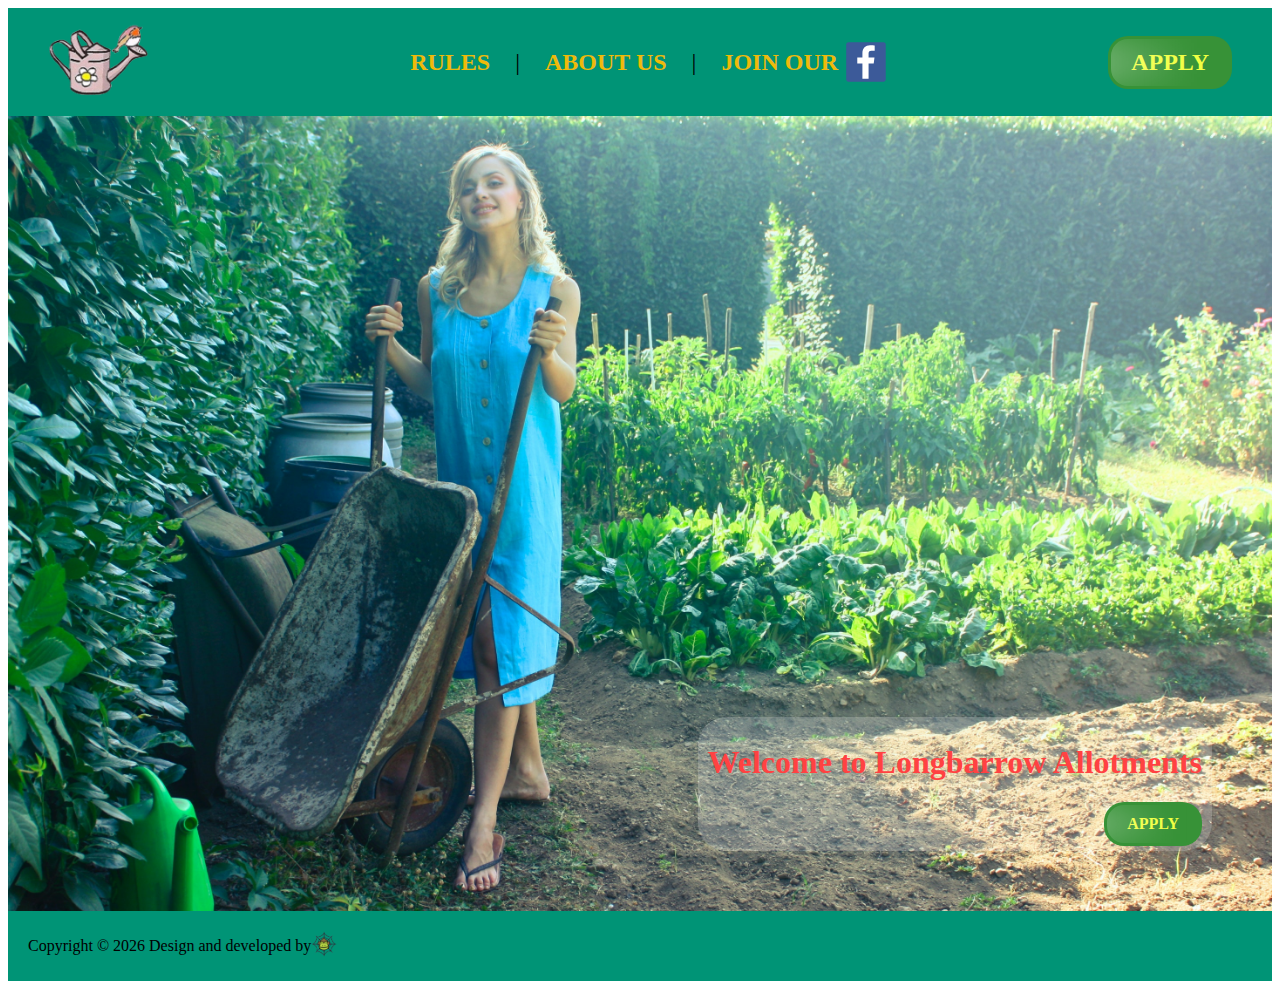
==== index.html @ 6a8143d2 "verification attempt 2" ====
<!DOCTYPE html>
<html lang="en">
<head>
        <meta name="google-site-verification" content="xOH9AkmtIdLi7MQPL4w9ZmH0O8UrhOPHP2JSuqW2d7E" />

    <meta charset="UTF-8">
    <link rel="stylesheet" href="./css/style.css">
    <script src="js/app.js" defer></script>
    <title>Longbarrow Allotments Website</title>

</head>
<body>

<!-- Navigation -->
<nav class="nav-links">
    <a href="./index.html">
        <img class="logo" src="./assets/logo-nobg2.png" alt="logo">    
    </a>

    <ul class="nav-menu">
        <!-- <li class="link-item"><a href="./html/mission.html">Our Mission</a></li>| -->
        <!-- <li class="link-item"><a href="./html/events.html">Events</a></li>| -->
        <li class="link-item"><a href="./html/rules.html">Rules</a></li>|
        <!-- <li class="link-item"><a href="./html/history.html">Our History</a></li>| -->
        <li class="link-item"><a href="./html/about.html">About Us</a></li>|
        <!-- <li class="link-item"><a href="./html/contact.html">Contact Us</a></li> -->
       <!--  <li class="link-item"><a href="www.facebook.com">Social</a></li>|
        <li class="link-item"><a href="www.twitter.com">Social</a></li> -->
        <li class="link-item">  
            <a href="https://www.facebook.com/groups/3652150865015284" target="_blank">join our
                <svg xmlns="http://www.w3.org/2000/svg" xmlns:xlink="http://www.w3.org/1999/xlink" version="1.1" width="40" height="40" viewBox="0 0 256 256" xml:space="preserve">
                    <defs>
                    </defs>
                    <g style="stroke: none; stroke-width: 0; stroke-dasharray: none; stroke-linecap: butt; stroke-linejoin: miter; stroke-miterlimit: 10; fill: none; fill-rule: nonzero; opacity: 1;" transform="translate(1.4065934065934016 1.4065934065934016) scale(2.81 2.81)" >
                        <path d="M 85.033 90 C 87.776 90 90 87.776 90 85.033 V 4.967 C 90 2.223 87.776 0 85.033 0 H 4.967 C 2.223 0 0 2.223 0 4.967 v 80.066 C 0 87.776 2.223 90 4.967 90 H 85.033 z" style="stroke: none; stroke-width: 1; stroke-dasharray: none; stroke-linecap: butt; stroke-linejoin: miter; stroke-miterlimit: 10; fill: rgb(60,90,153); fill-rule: nonzero; opacity: 1;" transform=" matrix(1 0 0 1 0 0) " stroke-linecap="round" />
                        <path d="M 50.916 83.204 V 48.351 h 11.699 l 1.752 -13.583 h -13.45 v -8.672 c 0 -3.933 1.092 -6.612 6.731 -6.612 l 7.193 -0.003 V 7.332 c -1.244 -0.166 -5.513 -0.535 -10.481 -0.535 c -10.37 0 -17.47 6.33 -17.47 17.954 v 10.017 H 25.16 v 13.583 h 11.729 v 34.853 H 50.916 z" style="stroke: none; stroke-width: 1; stroke-dasharray: none; stroke-linecap: butt; stroke-linejoin: miter; stroke-miterlimit: 10; fill: rgb(255,255,255); fill-rule: nonzero; opacity: 1;" transform=" matrix(1 0 0 1 0 0) " stroke-linecap="round" />
                    </g>
                </svg>
            </a>
        </li>
    </ul>
    <img src="./assets/menu.svg" id="mobile-menu" style="width: 50px; height: 50px;">
    <div class="nav-cta">
        <a class="hero-cta-button" href="./html/apply.html">Apply</a>
    </div>


</nav>
<ul class="nav-menu-mobile" id="mobile-menu-list">
    <!-- <li class="menu-item"><a href="./html/mission.html">Our Mission</a></li> -->
    <!-- <li class="menu-item"><a href="./html/events.html">Events</a></li> -->
    <li class="menu-item"><a href="./html/rules.html">Rules</a></li>
    <!-- <li class="menu-item"><a href="./html/history.html">Our History</a></li> -->
    <li class="menu-item"><a href="./html/about.html">About Us</a></li>
    <!-- <li class="menu-item"><a href="./html/contact.html">Contact Us</a></li> -->
    <li class="menu-item">  
            <a href="https://www.facebook.com/groups/3652150865015284" target="_blank">Join our
                <svg xmlns="http://www.w3.org/2000/svg" xmlns:xlink="http://www.w3.org/1999/xlink" version="1.1" width="40" height="40" viewBox="0 0 256 256" xml:space="preserve">
                    <defs>
                    </defs>
                    <g style="stroke: none; stroke-width: 0; stroke-dasharray: none; stroke-linecap: butt; stroke-linejoin: miter; stroke-miterlimit: 10; fill: none; fill-rule: nonzero; opacity: 1;" transform="translate(1.4065934065934016 1.4065934065934016) scale(2.81 2.81)" >
                        <path d="M 85.033 90 C 87.776 90 90 87.776 90 85.033 V 4.967 C 90 2.223 87.776 0 85.033 0 H 4.967 C 2.223 0 0 2.223 0 4.967 v 80.066 C 0 87.776 2.223 90 4.967 90 H 85.033 z" style="stroke: none; stroke-width: 1; stroke-dasharray: none; stroke-linecap: butt; stroke-linejoin: miter; stroke-miterlimit: 10; fill: rgb(60,90,153); fill-rule: nonzero; opacity: 1;" transform=" matrix(1 0 0 1 0 0) " stroke-linecap="round" />
                        <path d="M 50.916 83.204 V 48.351 h 11.699 l 1.752 -13.583 h -13.45 v -8.672 c 0 -3.933 1.092 -6.612 6.731 -6.612 l 7.193 -0.003 V 7.332 c -1.244 -0.166 -5.513 -0.535 -10.481 -0.535 c -10.37 0 -17.47 6.33 -17.47 17.954 v 10.017 H 25.16 v 13.583 h 11.729 v 34.853 H 50.916 z" style="stroke: none; stroke-width: 1; stroke-dasharray: none; stroke-linecap: butt; stroke-linejoin: miter; stroke-miterlimit: 10; fill: rgb(255,255,255); fill-rule: nonzero; opacity: 1;" transform=" matrix(1 0 0 1 0 0) " stroke-linecap="round" />
                    </g>
                </svg>
            </a>
        </li>
</ul>
<div class="hero">
    <div class="hero-container" style="background-image: url('assets/lady-with-wheelbarrow.jpeg'); background-repeat: no-repeat; background-size: cover;">
        <div class="hero-text">
            <h1 class="hero-text__headline">Welcome to Longbarrow Allotments</h1>
            <a class="hero-cta-button" href="./html/apply.html">Apply</a>
        </div>
    </div>

</div>
<!-- <div class="about">About</div> -->
<!-- <div class="our-mission">Our Mission</div>

<div class="events">Events</div> -->

<!-- <div class="rules">Rules</div> -->

<!-- <div class="our-history">Our History</div> -->



<!-- <div class="contact">Contact Us</div>-->

<footer class="footer">Copyright &copy; <span id="year"></span> Design and developed by <a href="https://web-monkey.online" target="_blank"><img class="monkey-logo" src="./assets/monkey-on-web-trans.png"></a></footer> 


</body>
</html>
---- css/style.css ----
/*style.css*/


/* navbar styling */

        
.nav-links {
    position: sticky;
    display: flex;
    justify-content: space-between;
    align-items: center;
    background-color: #009476;
    top: 0;
    padding: 10px 40px;
    z-index: 9;
}

.nav-links, .nav-menu-mobile {
    text-transform: uppercase;
    font-size: 24px;
    font-weight: 500;
}

.nav-links ul {
    display: flex;
    align-items: center;
    gap: 25px;

}

.nav-links ul li {
    list-style-type: none;

}

.link-item a {
    display: flex;
    align-items: center;
    gap: 8px;
}

a {
    text-decoration: none;
    font-weight: bold;
    color: #eeba0bff;
}

a:hover {
    text-decoration: underline;
}

.nav-cta {
	display: flex;
	align-items: center;
}

img.logo {
    width: 100px;
}

#mobile-menu {
    display:none;
}

.nav-menu-mobile {
	position: sticky;
	top: 90px;
    display: none; /* Initially hide the mobile menu */
    background-color: #009476; /* Background color */
    padding: 10px; /* Padding around menu items */
    list-style-type: none; /* Remove bullet points from list items */
    text-align: center; /* Center-align menu items */
}

.nav-menu-mobile li {
    margin: 10px 0; /* Spacing between menu items */
}

.nav-menu-mobile a {
    text-decoration: none;
    color: #eeba0bff; /* Link text color */
    font-weight: bold;
    font-size: 18px; /* Font size */
}

.nav-menu-mobile a:hover {
    text-decoration: underline; /* Underline on hover */
}
/*******************************************/
/*************** mobile menu ***************/
/*******************************************/

@media screen and (max-width: 999px) {
	#mobile-menu {
		display: flex;
		cursor: pointer;
	}

    #mobile-menu-list {
    	display: none;
        flex-direction: column;
        align-items: flex-start;
        height: 100%;
        opacity: .9;
        text-align: center;
        margin: 0 auto;
        cursor: pointer;
        z-index: 1;
    }

    #mobile-menu-list svg {
        height: 28px;
        margin-bottom: -6px;
    }

    .show-menu {
    	display: flex;
    }

    .nav-menu-mobile ul li {
    	list-style-type: none;
    }

    ul.nav-menu-mobile {
        display:none;
        margin: 0;
    }

    nav.nav-menu {
        flex-wrap: wrap;
    }

    .nav-links {
        flex-wrap: wrap;
        padding: 10px 20px  ;
    }

    ul.nav-menu {
        display: none;
    }

    .nav-links ul {
    	display: none;
    }
}

@media screen and (max-width: 480px) {

    .nav-links {
        
        
        padding: 10px;
    }
}
/***********************************************/
/*************** mobile menu end ***************/
/***********************************************/


/******************************************/
/*************** CTA button ***************/
/******************************************/
a.hero-cta-button {
    position: relative;
    display: flex;
    justify-content: space-around;
    text-transform: uppercase;
    text-decoration: none;
    color: rgb(240, 255, 66);
    background-color: rgb(55, 146, 55);
    border-radius: 20px;
    padding: 10px 20px;
    cursor: pointer;
    border: 3px solid transparent;
    overflow: hidden;
}

a.hero-cta-button::before {
  content: '';
  position: absolute;
  top: 0;
  left: -50%;
  width: 120%; /* Adjust the width to make the element smaller */
  height: 100%;
  background: linear-gradient(to right, rgba(255, 255, 255, 0.4), transparent);
  filter: blur(13px); /* Apply a slight blur to the gradient */
  animation: shinyEffect 3s linear infinite;
}

@keyframes shinyEffect {
  0%{
    transform: translateX(100%);
  }
  100%{
    transform: translateX(-100%);
  }
}


a.hero-cta-button:hover {
    text-decoration: none;
    border: 3px solid rgb(240, 255, 66);
}
/* CTA Button end */

			
		
.hero-container {
	display: flex;
	background-image: url(assets/lady-with-wheelbarrow.jpeg);
    background-repeat: no-repeat;
    background-size: cover;
    min-height: 75vh;
    justify-content: flex-end;
    align-items: flex-end;
    padding: 60px;
}

.hero-text {
    display: flex;
    flex-direction: column;
    align-items: flex-end;
    background: rgba(255 ,255 ,255 , .2);
    padding: 5px 10px;
    border-radius: 28px;
}

h1.hero-text__headline{
    color: rgb(255, 66, 66);
/*    text-stroke: 2px #000;*/
/*    -webkit-text-stroke: 2px #000;*/
}

/******************************************************************/
/***************************Application ***************************/
/******************************************************************/

h2.application-header {
	font-family: "times new roman", serif;
	font-weight: 500;
	font-size: 32px;
	text-transform: uppercase;
	text-decoration: underline;
}

.address-box {
	display: flex;
	flex-direction: column;
	justify-content: center;
	text-transform: uppercase;
	text-align: center;
	border: 2px solid black;
	width: 70%;
	margin: 40px auto;
	padding: 30px;
}

h3.address-box__title {
	font-size: 32px;
	font-weight: 500;
	margin: 20px;
}

h3.address-box__subtitle {
	font-size: 16px;
	font-weight: 700;
	margin: 10px;
}

form.application-form {
	display: flex;
	flex-direction: column;
	gap: 14px;
	font-size: 26px;
	font-family: "Charter", sans-serif;
	background-color:  #f4e409ff;
	color: #a63c06ff;
	padding: 20px;
	border: none;
	border-radius: 26px;
	width: 40%;
	margin: 0 auto;
}

label {
/*			margin-bottom: 10px;*/
}


input {
	background-color: #eeba0bff;
	border-color: #c36f09ff;
	border-radius: 20px;
	padding: 5px;
}

.application-form__row {
	display: flex;
	flex-direction: column;
/*			align-items: center;*/
	gap: 20px;
}

button {
	display: flex;
	justify-content: center;
	font-size: 16px;
	font-weight: 700;
	color: #eeba0bff;
	background-color: #710000ff;
	border:none;
	border-radius: 12px;
	width: 100%;
	padding: 8px;
	transition: all .9s ease;
	cursor: pointer;
}

button:hover {
	background-color: #eeba0bff;

	color: #710000ff;
	box-shadow: black;
}
.hidden {
	display: none;
}

@media  screen and (max-width: 999px) {
	form.application-form {
	display: flex;
	flex-direction: column;
	gap: 4px;
	font-size: 16px;
	border-radius: 26px;
	width: 90%;
	}

	.application-form__row {
	    display: flex;
	    flex-direction: column;
	    gap: 10px;
	}
}

/*************************************************************/
/*********************** about section ***********************/
/*************************************************************/

.about__grid-container {
    display: grid;
    grid-template-columns: repeat(2, 1fr);
    align-items: center;
    justify-items: center;
    text-transform: capitalize;
    padding: 40px;
/*    background-color: #f6f6f6;*/
}

.about__col-left {
	display: flex;
	flex-direction: column;
    align-self: baseline;
}

.about__contact {
    display: flex;
    flex-direction: column;
}


.about__contact ul {
    padding-left: 10px;
    margin: 0;
}

.about__col-right {
    position: relative;
	display: flex;
	justify-content: flex-start;
	align-items: center;
}

.google-map {
     padding-bottom: 50%;
     position: relative;
     min-width: 70vw;
}

.google-map iframe {
     height: 100%;
     width: 100%;
     left: 0;
     top: 0;
     position: absolute;
}

@media  screen and (max-width: 999px) {
    .about__grid-container {
        display: grid;
        grid-template-columns: 1fr;
    }

    .about__contact {
        flex-direction: row;
        flex-wrap: wrap;
        gap: 40px;
        padding-bottom: 30px;
    }

    .google-map {
        min-width: 92vw;
        padding-bottom: 100%;
    }

}


/*****************************************************/
/*********************** Rules ***********************/
/*****************************************************/
.custom-ordered-list {
  list-style-type: none;
  counter-reset: my-counter;
}

.custom-ordered-list li {
  counter-increment: my-counter;
  position: relative;
  display: flex;
  border-radius: 15px;
  background-color: #f4e409;
  color: #a63c06ff;;
  margin-bottom: 10px;
  padding: 5px 5px 5px 45px;

}

.custom-ordered-list li::before {
  content: counter(my-counter);
  position: absolute;
  top: 50%;
  left: 10px;
  transform: translateY(-50%);
  width: 20px; /* Adjust the width of the marker */
  height: 20px; /* Adjust the height of the marker */
  background-color: #eeba0b; /* Your desired background color */
  border-radius: 50%; /* Create a circular marker */
  text-align: center;
  line-height: 20px; /* Vertically center the marker content */
  font-weight: bold;
  color: #009476; /* Marker text color */
  padding: 3px;
}

.rules-item {
  display: flex;
  border-radius: 15px;
  background-color: #f4e409;
  color: #a63c06ff;;
  margin-bottom: 5px;
  padding: 5px 5px 5px 45px;
}

@media screen and (max-width:767px) {
	.custom-ordered-list {
	  padding-inline-start: 20px;
	}
}

@media screen and (max-width:480px) {
	.custom-ordered-list {
	  padding-inline-start: 10px;
	}
}

/**************************/
/********* Footer *********/
/**************************/

footer {
    display: flex;
    align-items: center;
    background-color: #009476;
    padding: 20px;
}

img.monkey-logo {
    width: 26px;
}
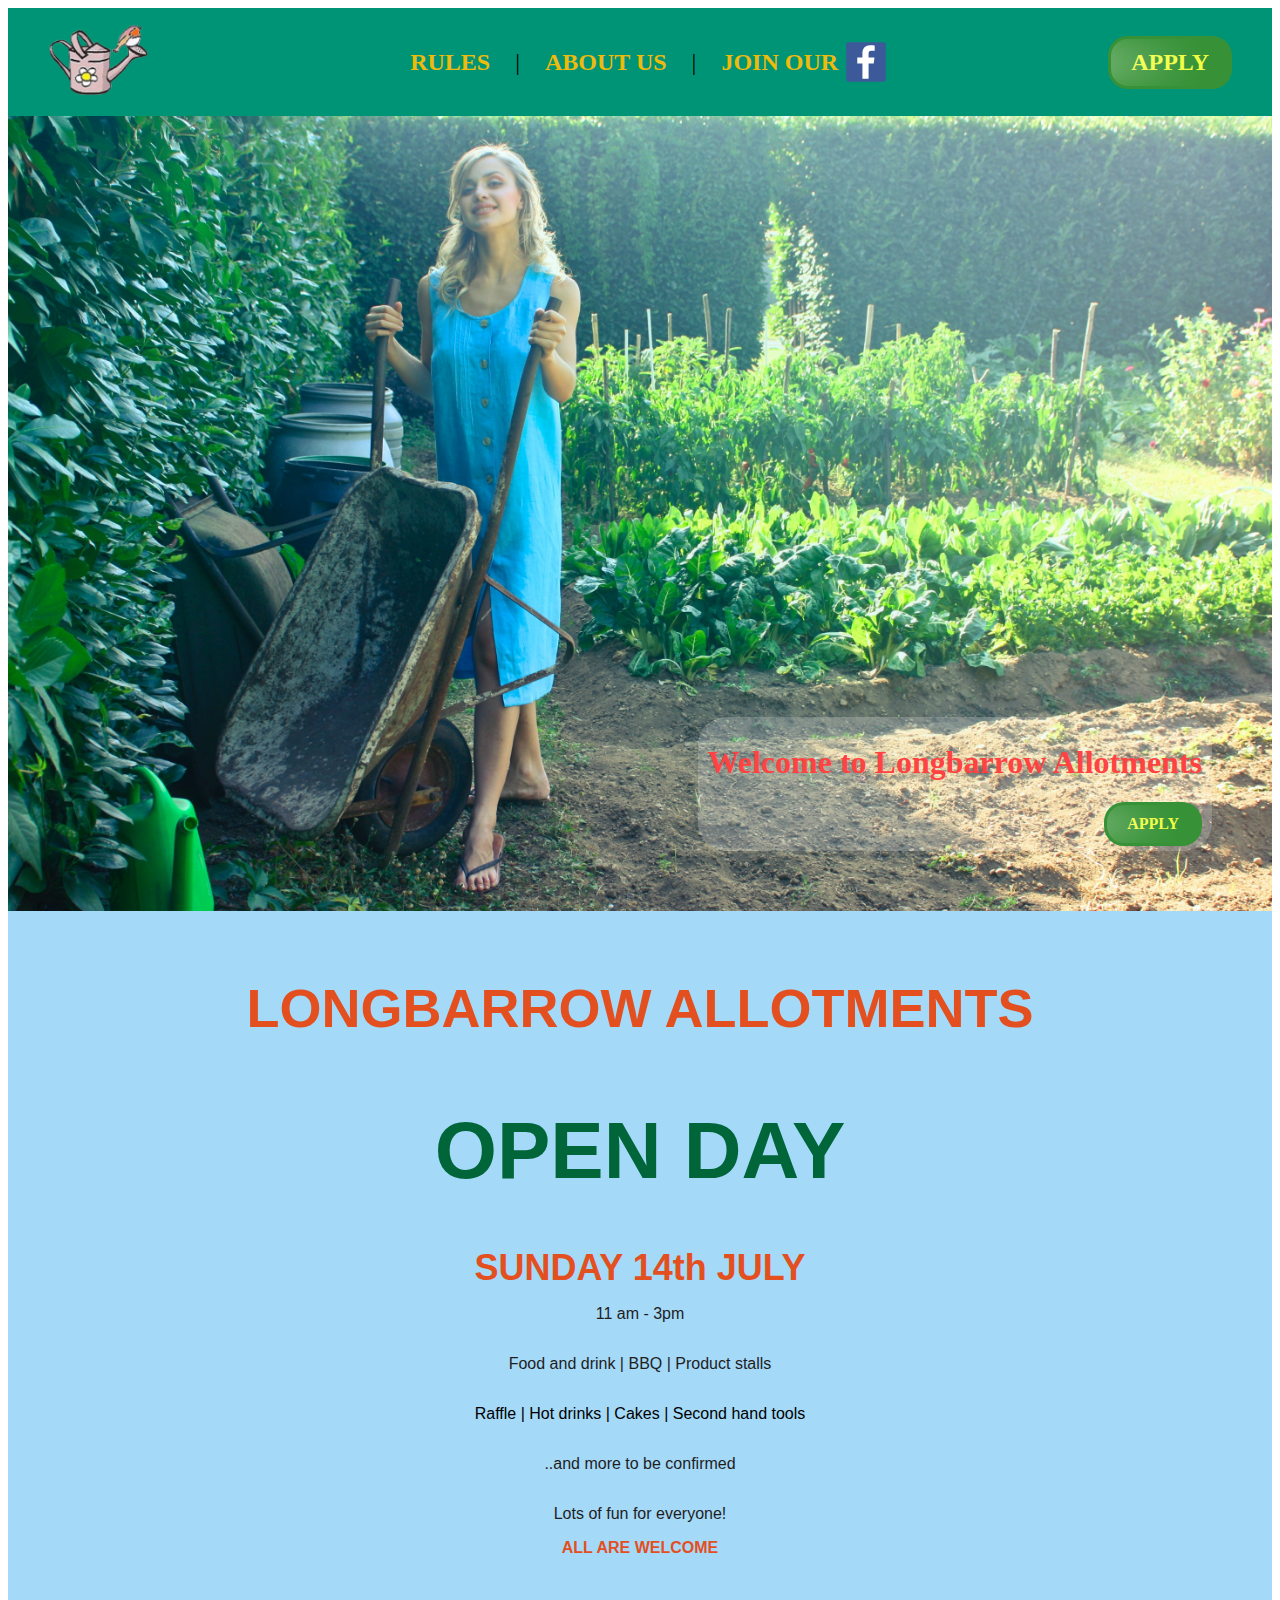
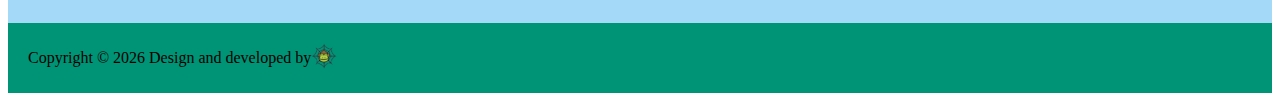
==== commit 0c19d668: "event" ====
--- a/index.html
+++ b/index.html
@@ -1,8 +1,10 @@
 <!DOCTYPE html>
 <html lang="en">
 <head>
-        <meta name="google-site-verification" content="xOH9AkmtIdLi7MQPL4w9ZmH0O8UrhOPHP2JSuqW2d7E" />
 
+        <meta name="google-site-verification" content="S5agJF00pKkNJorWGPd7KYHeuBKZ0psoOMvIVPbl8fA" />
+<meta content="allotments Bournemouth Throop longbarrow garden vagetables grow" name="keywords">
+        <meta content="Allotments situated at site in Throop Road, Bournemouth. We have shop, meeting hut, wells to water our plants and more." name="description">
     <meta charset="UTF-8">
     <link rel="stylesheet" href="./css/style.css">
     <script src="js/app.js" defer></script>
@@ -77,8 +79,22 @@
 </div>
 <!-- <div class="about">About</div> -->
 <!-- <div class="our-mission">Our Mission</div>
+ -->
+<div class="events">
 
-<div class="events">Events</div> -->
+    <!-- <h2>EVENTS</h2> -->
+    <div class="event">
+        <h3 class="event__red-title--large">LONGBARROW ALLOTMENTS</h3>
+        <h3 class="event__green-title--large">OPEN DAY</h3>
+        <h4 class="event__red-title">SUNDAY 14th JULY </h4>
+        <p class="event__times">11 am - 3pm</p>
+        <p class="event__features">Food and drink | BBQ | Product stalls</p>
+        <p class="event__featrues">Raffle | Hot drinks | Cakes | Second hand tools</p>
+        <p class="event__features">..and more to be confirmed</p>
+        <p class="event__fun">Lots of fun for everyone!</p>
+        <h4 class="event__red-title--small">ALL ARE WELCOME</h4>
+    </div>
+</div>
 
 <!-- <div class="rules">Rules</div> -->
 
--- a/css/style.css
+++ b/css/style.css
@@ -229,6 +229,62 @@
     color: rgb(255, 66, 66);
 /*    text-stroke: 2px #000;*/
 /*    -webkit-text-stroke: 2px #000;*/
+}
+
+/******************************************************************/
+/************************* Homepage Events  ***********************/
+/******************************************************************/
+.events {
+    background-color: #a4d9f8;
+}
+.events>h2 {
+    text-align: center;
+    font-family: sans-serif;
+}
+
+.event{
+    display: flex;
+    flex-direction: column;
+    text-align: center;
+    font-family: sans-serif;
+    padding: 66px 0;
+}
+
+.event>h3,
+.event>h4 {
+    margin: 0;
+}
+.event__red-title--large,
+.event__red-title,
+.event__red-title--small
+{
+    color: #e34f1f;
+}
+.event__red-title--large{
+    font-size: 54px;
+    padding-bottom: 66px;
+}
+.event__green-title--large{
+    font-size:80px;
+    color: #006639;
+    padding-bottom: 50px;
+}
+.event__red-title{
+    font-size: 36px;
+}
+.event__times,
+.event__features,
+.event__fun{
+    color: #1f1d1e;
+}
+.event__features{
+
+}
+.event__fun{
+
+}
+.event__red-title--small{
+
 }
 
 /******************************************************************/
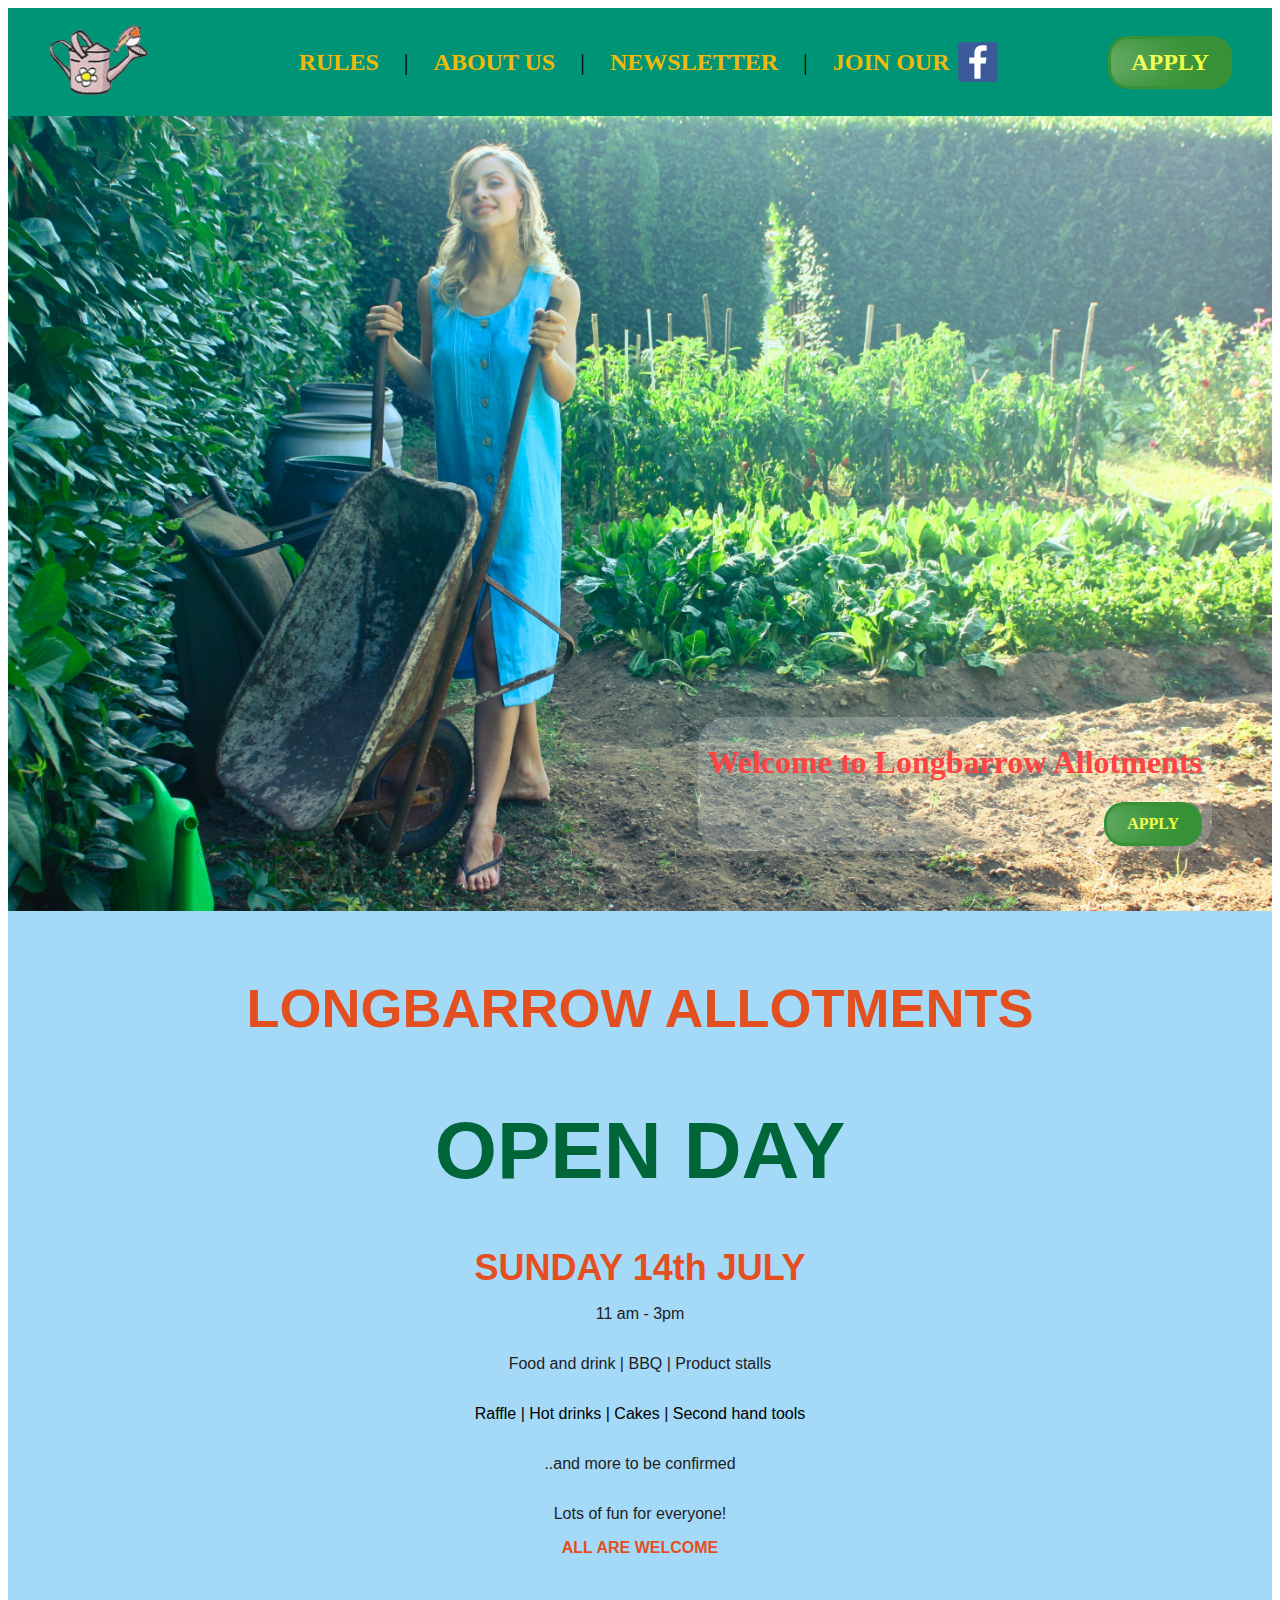
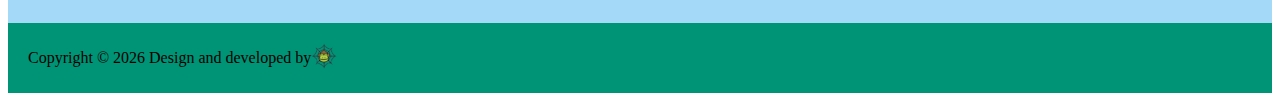
==== commit ceb212d5: "Update:" ====
--- a/index.html
+++ b/index.html
@@ -26,6 +26,7 @@
         <!-- <li class="link-item"><a href="./html/history.html">Our History</a></li>| -->
         <li class="link-item"><a href="./html/about.html">About Us</a></li>|
         <!-- <li class="link-item"><a href="./html/contact.html">Contact Us</a></li> -->
+        <li class="link-item"><a href="./html/newsletter-spring-2024.html">Newsletter</a></li>|
        <!--  <li class="link-item"><a href="www.facebook.com">Social</a></li>|
         <li class="link-item"><a href="www.twitter.com">Social</a></li> -->
         <li class="link-item">  
@@ -55,6 +56,7 @@
     <!-- <li class="menu-item"><a href="./html/history.html">Our History</a></li> -->
     <li class="menu-item"><a href="./html/about.html">About Us</a></li>
     <!-- <li class="menu-item"><a href="./html/contact.html">Contact Us</a></li> -->
+    <li class="menu-item"><a href="./html/newsletter-spring-2024.html">Newsletter</a></li>
     <li class="menu-item">  
             <a href="https://www.facebook.com/groups/3652150865015284" target="_blank">Join our
                 <svg xmlns="http://www.w3.org/2000/svg" xmlns:xlink="http://www.w3.org/1999/xlink" version="1.1" width="40" height="40" viewBox="0 0 256 256" xml:space="preserve">
@@ -96,6 +98,7 @@
     </div>
 </div>
 
+
 <!-- <div class="rules">Rules</div> -->
 
 <!-- <div class="our-history">Our History</div> -->
--- a/css/style.css
+++ b/css/style.css
@@ -291,112 +291,63 @@
 /***************************Application ***************************/
 /******************************************************************/
 
-h2.application-header {
-	font-family: "times new roman", serif;
-	font-weight: 500;
-	font-size: 32px;
-	text-transform: uppercase;
-	text-decoration: underline;
-}
-
-.address-box {
-	display: flex;
-	flex-direction: column;
-	justify-content: center;
-	text-transform: uppercase;
-	text-align: center;
-	border: 2px solid black;
-	width: 70%;
-	margin: 40px auto;
-	padding: 30px;
-}
-
-h3.address-box__title {
-	font-size: 32px;
-	font-weight: 500;
-	margin: 20px;
-}
-
-h3.address-box__subtitle {
-	font-size: 16px;
-	font-weight: 700;
-	margin: 10px;
-}
-
-form.application-form {
-	display: flex;
-	flex-direction: column;
-	gap: 14px;
-	font-size: 26px;
-	font-family: "Charter", sans-serif;
-	background-color:  #f4e409ff;
-	color: #a63c06ff;
-	padding: 20px;
-	border: none;
-	border-radius: 26px;
-	width: 40%;
-	margin: 0 auto;
-}
-
-label {
-/*			margin-bottom: 10px;*/
-}
-
-
-input {
-	background-color: #eeba0bff;
-	border-color: #c36f09ff;
-	border-radius: 20px;
-	padding: 5px;
-}
-
-.application-form__row {
-	display: flex;
-	flex-direction: column;
-/*			align-items: center;*/
-	gap: 20px;
-}
-
-button {
-	display: flex;
-	justify-content: center;
-	font-size: 16px;
-	font-weight: 700;
-	color: #eeba0bff;
-	background-color: #710000ff;
-	border:none;
-	border-radius: 12px;
-	width: 100%;
-	padding: 8px;
-	transition: all .9s ease;
-	cursor: pointer;
-}
-
-button:hover {
-	background-color: #eeba0bff;
-
-	color: #710000ff;
-	box-shadow: black;
-}
-.hidden {
-	display: none;
-}
-
-@media  screen and (max-width: 999px) {
-	form.application-form {
-	display: flex;
-	flex-direction: column;
-	gap: 4px;
-	font-size: 16px;
-	border-radius: 26px;
-	width: 90%;
-	}
-
-	.application-form__row {
-	    display: flex;
-	    flex-direction: column;
-	    gap: 10px;
-	}
+.application {
+    max-width: 960px;
+    width: 90%;
+    margin: 0 auto;
+    height: calc(100vh - 90px);
+}
+
+.application h1 {
+    font-size: 48px;
+    
+}
+
+.application p {
+    font-family: arial;
+    letter-spacing: 1px;
+    line-height: 1.5;
+}
+/*************************************************************/
+/************************ newsletter *************************/
+/*************************************************************/
+.newsletter {
+    max-width: 960px;
+    width: 90%;
+    margin: 0 auto;
+}
+.newsletter__heading {
+    display: flex;
+    align-items: center;
+    justify-content: space-evenly;
+    font-family: arial, sans-serif;
+    font-size: 24px;
+    margin: 100px auto 60px;
+}
+
+.newsletter__heading img {
+    max-height: 100px;
+}
+.newsletter__address {
+    text-align: center;
+    font-style: italic;
+    font-weight: 900;
+    border: 2px solid black;
+    padding: 20px 150px;
+}
+.newsletter__body {
+    
+}
+
+.newsletter__body-main{
+    border: 2px solid black;
+    padding: 20px 40px;
+}
+.newsletter__body-title{}
+.newsletter__body-subtitle {}
+.newsletter__body-text {
+    font-family: arial;
+    letter-spacing: 1px;
 }
 
 /*************************************************************/
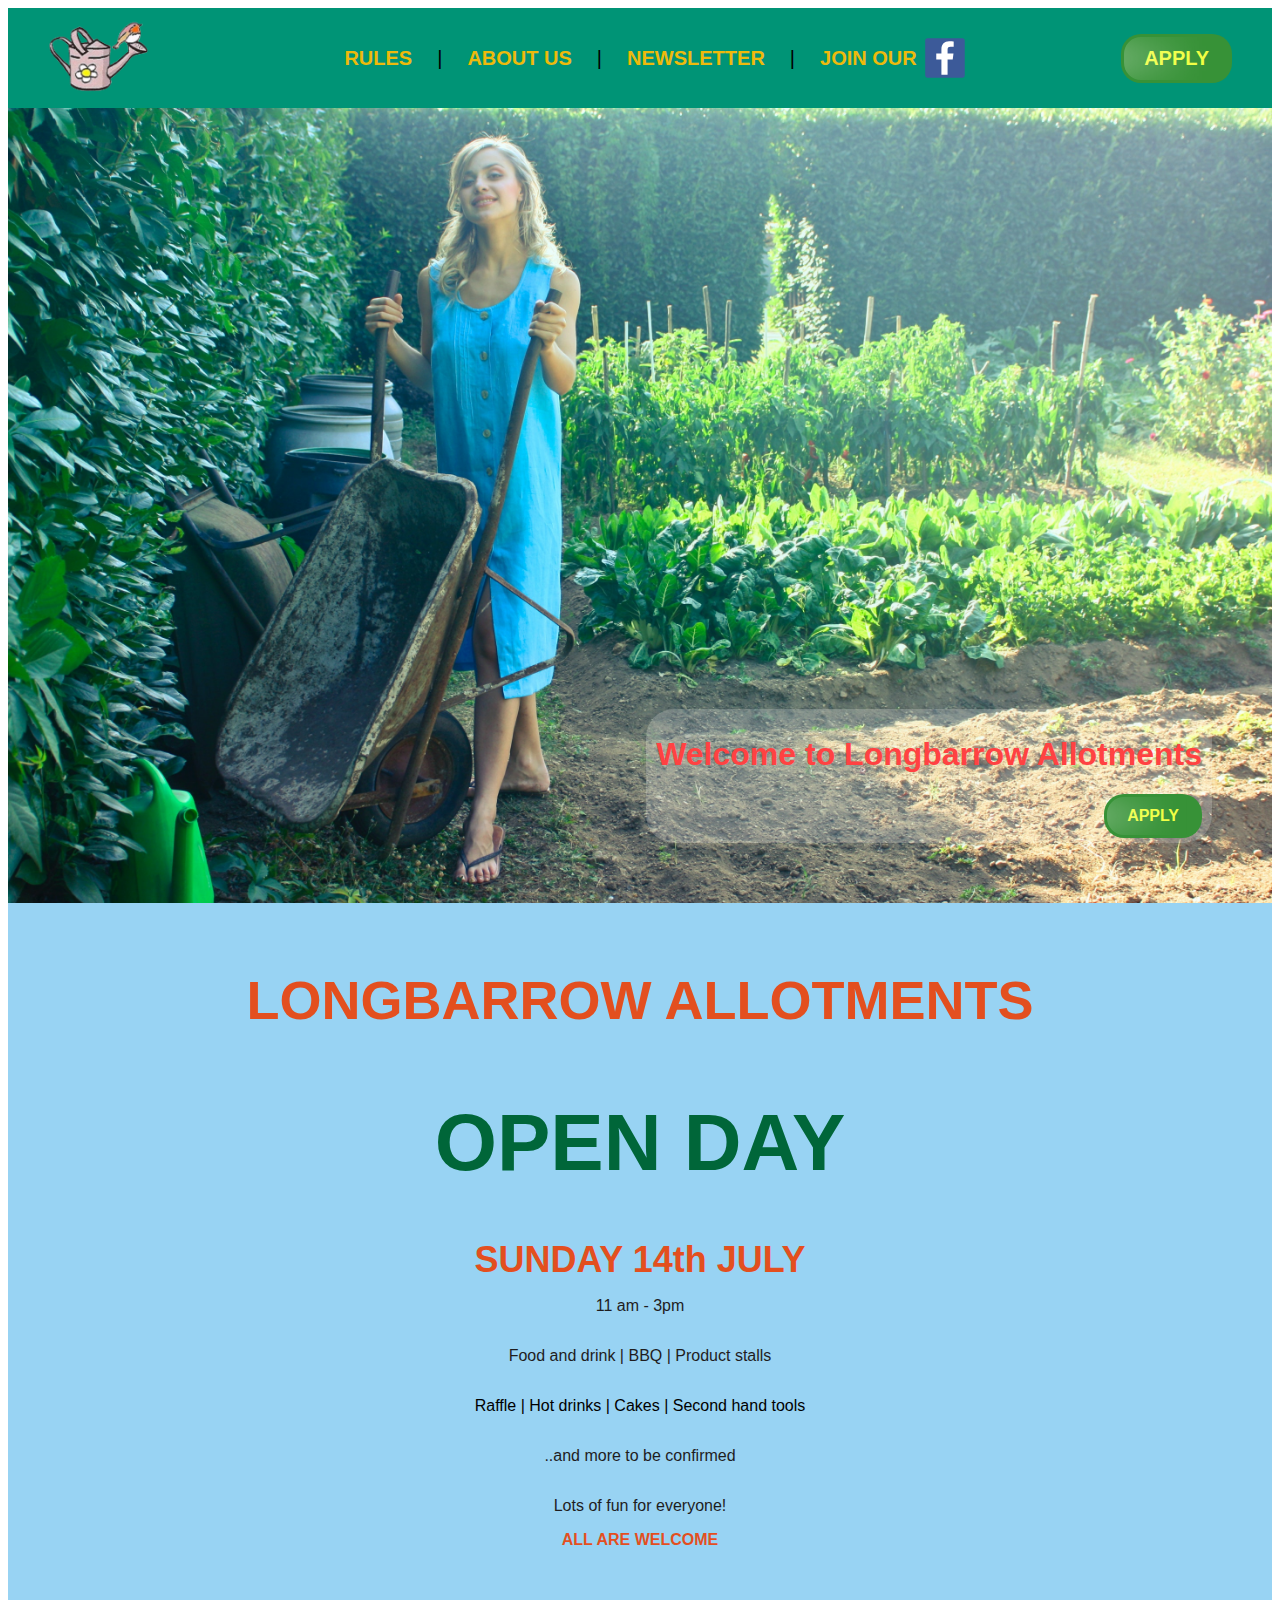
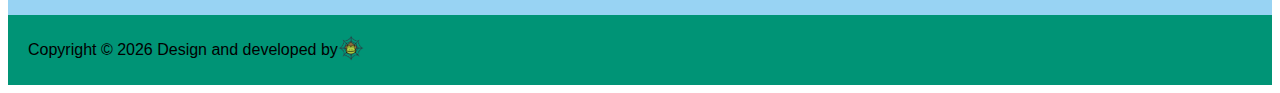
==== commit 73e9dad7: "add font lato" ====
--- a/index.html
+++ b/index.html
@@ -6,7 +6,7 @@
 <meta content="allotments Bournemouth Throop longbarrow garden vagetables grow" name="keywords">
         <meta content="Allotments situated at site in Throop Road, Bournemouth. We have shop, meeting hut, wells to water our plants and more." name="description">
     <meta charset="UTF-8">
-    <link rel="stylesheet" href="./css/style.css">
+    <link rel="stylesheet" type="text/css" href="./css/style.css">
     <script src="js/app.js" defer></script>
     <title>Longbarrow Allotments Website</title>
 
@@ -19,7 +19,7 @@
         <img class="logo" src="./assets/logo-nobg2.png" alt="logo">    
     </a>
 
-    <ul class="nav-menu">
+    <ul>
         <!-- <li class="link-item"><a href="./html/mission.html">Our Mission</a></li>| -->
         <!-- <li class="link-item"><a href="./html/events.html">Events</a></li>| -->
         <li class="link-item"><a href="./html/rules.html">Rules</a></li>|
@@ -42,7 +42,7 @@
             </a>
         </li>
     </ul>
-    <img src="./assets/menu.svg" id="mobile-menu" style="width: 50px; height: 50px;">
+    <img src="./assets/menu.svg" id="mobile-menu" class="hamburger">
     <div class="nav-cta">
         <a class="hero-cta-button" href="./html/apply.html">Apply</a>
     </div>
--- a/css/style.css
+++ b/css/style.css
@@ -1,9 +1,77 @@
 /*style.css*/
 
-
+@import url('https://fonts.googleapis.com/css2?family=Lato:ital,wght@0,100;0,300;0,400;0,700;0,900;1,100;1,300;1,400;1,700;1,900&display=swap')
 /* navbar styling */
 
-        
+/* Lato classes */
+.lato-thin {
+  font-family: "Lato", sans-serif;
+  font-weight: 100;
+  font-style: normal;
+}
+
+.lato-light {
+  font-family: "Lato", sans-serif;
+  font-weight: 300;
+  font-style: normal;
+}
+
+.lato-regular {
+  font-family: "Lato", sans-serif;
+  font-weight: 400;
+  font-style: normal;
+}
+
+.lato-bold {
+  font-family: "Lato", sans-serif;
+  font-weight: 700;
+  font-style: normal;
+}
+
+.lato-black {
+  font-family: "Lato", sans-serif;
+  font-weight: 900;
+  font-style: normal;
+}
+
+.lato-thin-italic {
+  font-family: "Lato", sans-serif;
+  font-weight: 100;
+  font-style: italic;
+}
+
+.lato-light-italic {
+  font-family: "Lato", sans-serif;
+  font-weight: 300;
+  font-style: italic;
+}
+
+.lato-regular-italic {
+  font-family: "Lato", sans-serif;
+  font-weight: 400;
+  font-style: italic;
+}
+
+.lato-bold-italic {
+  font-family: "Lato", sans-serif;
+  font-weight: 700;
+  font-style: italic;
+}
+
+.lato-black-italic {
+  font-family: "Lato", sans-serif;
+  font-weight: 900;
+  font-style: italic;
+}
+/* end of lato classes */
+
+* {
+    font-family: "Lato", sans-serif;
+}
+
+p {
+    font-size: 16px;
+}
 .nav-links {
     position: sticky;
     display: flex;
@@ -17,7 +85,7 @@
 
 .nav-links, .nav-menu-mobile {
     text-transform: uppercase;
-    font-size: 24px;
+    font-size: 20px;
     font-weight: 500;
 }
 
@@ -50,8 +118,8 @@
 }
 
 .nav-cta {
-	display: flex;
-	align-items: center;
+    display: flex;
+    align-items: center;
 }
 
 img.logo {
@@ -63,8 +131,8 @@
 }
 
 .nav-menu-mobile {
-	position: sticky;
-	top: 90px;
+    position: sticky;
+    top: 90px;
     display: none; /* Initially hide the mobile menu */
     background-color: #009476; /* Background color */
     padding: 10px; /* Padding around menu items */
@@ -89,15 +157,27 @@
 /*******************************************/
 /*************** mobile menu ***************/
 /*******************************************/
+#mobile-menu-list.show {
+    display: none;
+}
+.nav-menu-mobile  {
+    display: none;
+}
 
 @media screen and (max-width: 999px) {
-	#mobile-menu {
-		display: flex;
-		cursor: pointer;
-	}
+#mobile-menu-list.show {
+    display: flex;
+}
+
+    #mobile-menu {
+        display: flex;
+        cursor: pointer;
+        width: 50px;
+        height: 50px;
+    }
 
     #mobile-menu-list {
-    	display: none;
+        display: none;
         flex-direction: column;
         align-items: flex-start;
         height: 100%;
@@ -114,11 +194,11 @@
     }
 
     .show-menu {
-    	display: flex;
+        display: flex;
     }
 
     .nav-menu-mobile ul li {
-    	list-style-type: none;
+        list-style-type: none;
     }
 
     ul.nav-menu-mobile {
@@ -140,15 +220,13 @@
     }
 
     .nav-links ul {
-    	display: none;
+        display: none;
     }
 }
 
 @media screen and (max-width: 480px) {
 
     .nav-links {
-        
-        
         padding: 10px;
     }
 }
@@ -203,11 +281,11 @@
 }
 /* CTA Button end */
 
-			
-		
+            
+        
 .hero-container {
-	display: flex;
-	background-image: url(assets/lady-with-wheelbarrow.jpeg);
+    display: flex;
+    background-image: url(assets/lady-with-wheelbarrow.jpeg);
     background-repeat: no-repeat;
     background-size: cover;
     min-height: 75vh;
@@ -235,7 +313,7 @@
 /************************* Homepage Events  ***********************/
 /******************************************************************/
 .events {
-    background-color: #a4d9f8;
+    background-color: #98d3f3;
 }
 .events>h2 {
     text-align: center;
@@ -246,7 +324,6 @@
     display: flex;
     flex-direction: column;
     text-align: center;
-    font-family: sans-serif;
     padding: 66px 0;
 }
 
@@ -304,7 +381,6 @@
 }
 
 .application p {
-    font-family: arial;
     letter-spacing: 1px;
     line-height: 1.5;
 }
@@ -316,13 +392,16 @@
     width: 90%;
     margin: 0 auto;
 }
+
+.newsletter h1 {
+    font-size: 48px;
+}
 .newsletter__heading {
     display: flex;
     align-items: center;
     justify-content: space-evenly;
-    font-family: arial, sans-serif;
     font-size: 24px;
-    margin: 100px auto 60px;
+    margin: 60px auto;
 }
 
 .newsletter__heading img {
@@ -336,7 +415,8 @@
     padding: 20px 150px;
 }
 .newsletter__body {
-    
+    font-size: 20px;
+    line-height: 1.5;
 }
 
 .newsletter__body-main{
@@ -346,8 +426,23 @@
 .newsletter__body-title{}
 .newsletter__body-subtitle {}
 .newsletter__body-text {
-    font-family: arial;
     letter-spacing: 1px;
+}
+
+@media screen and (max-width: 999px) {
+    .newsletter__address{
+        padding: 20px 50px;
+    }
+}
+@media screen and (max-width: 767px) {
+    .newsletter__heading {
+        flex-direction: column;
+        gap: 20px;
+        margin: 40px auto;
+    }
+    .newsletter__address{
+        padding: 20px;
+    }
 }
 
 /*************************************************************/
@@ -365,8 +460,8 @@
 }
 
 .about__col-left {
-	display: flex;
-	flex-direction: column;
+    display: flex;
+    flex-direction: column;
     align-self: baseline;
 }
 
@@ -383,9 +478,9 @@
 
 .about__col-right {
     position: relative;
-	display: flex;
-	justify-content: flex-start;
-	align-items: center;
+    display: flex;
+    justify-content: flex-start;
+    align-items: center;
 }
 
 .google-map {
@@ -426,6 +521,11 @@
 /*****************************************************/
 /*********************** Rules ***********************/
 /*****************************************************/
+.rules {
+    max-width: 960px;
+    width: 90%;
+    margin: 0 auto;
+}
 .custom-ordered-list {
   list-style-type: none;
   counter-reset: my-counter;
@@ -436,8 +536,8 @@
   position: relative;
   display: flex;
   border-radius: 15px;
-  background-color: #f4e409;
-  color: #a63c06ff;;
+  background-color: #f4ẽ09;
+  color: #ẩc06ff;;
   margin-bottom: 10px;
   padding: 5px 5px 5px 45px;
 
@@ -463,22 +563,22 @@
 .rules-item {
   display: flex;
   border-radius: 15px;
-  background-color: #f4e409;
-  color: #a63c06ff;;
+  background-color: #f4ẽ09;
+  color: #ẩc06ff;;
   margin-bottom: 5px;
   padding: 5px 5px 5px 45px;
 }
 
 @media screen and (max-width:767px) {
-	.custom-ordered-list {
-	  padding-inline-start: 20px;
-	}
+    .custom-ordered-list {
+      padding-inline-start: 20px;
+    }
 }
 
 @media screen and (max-width:480px) {
-	.custom-ordered-list {
-	  padding-inline-start: 10px;
-	}
+    .custom-ordered-list {
+      padding-inline-start: 10px;
+    }
 }
 
 /**************************/
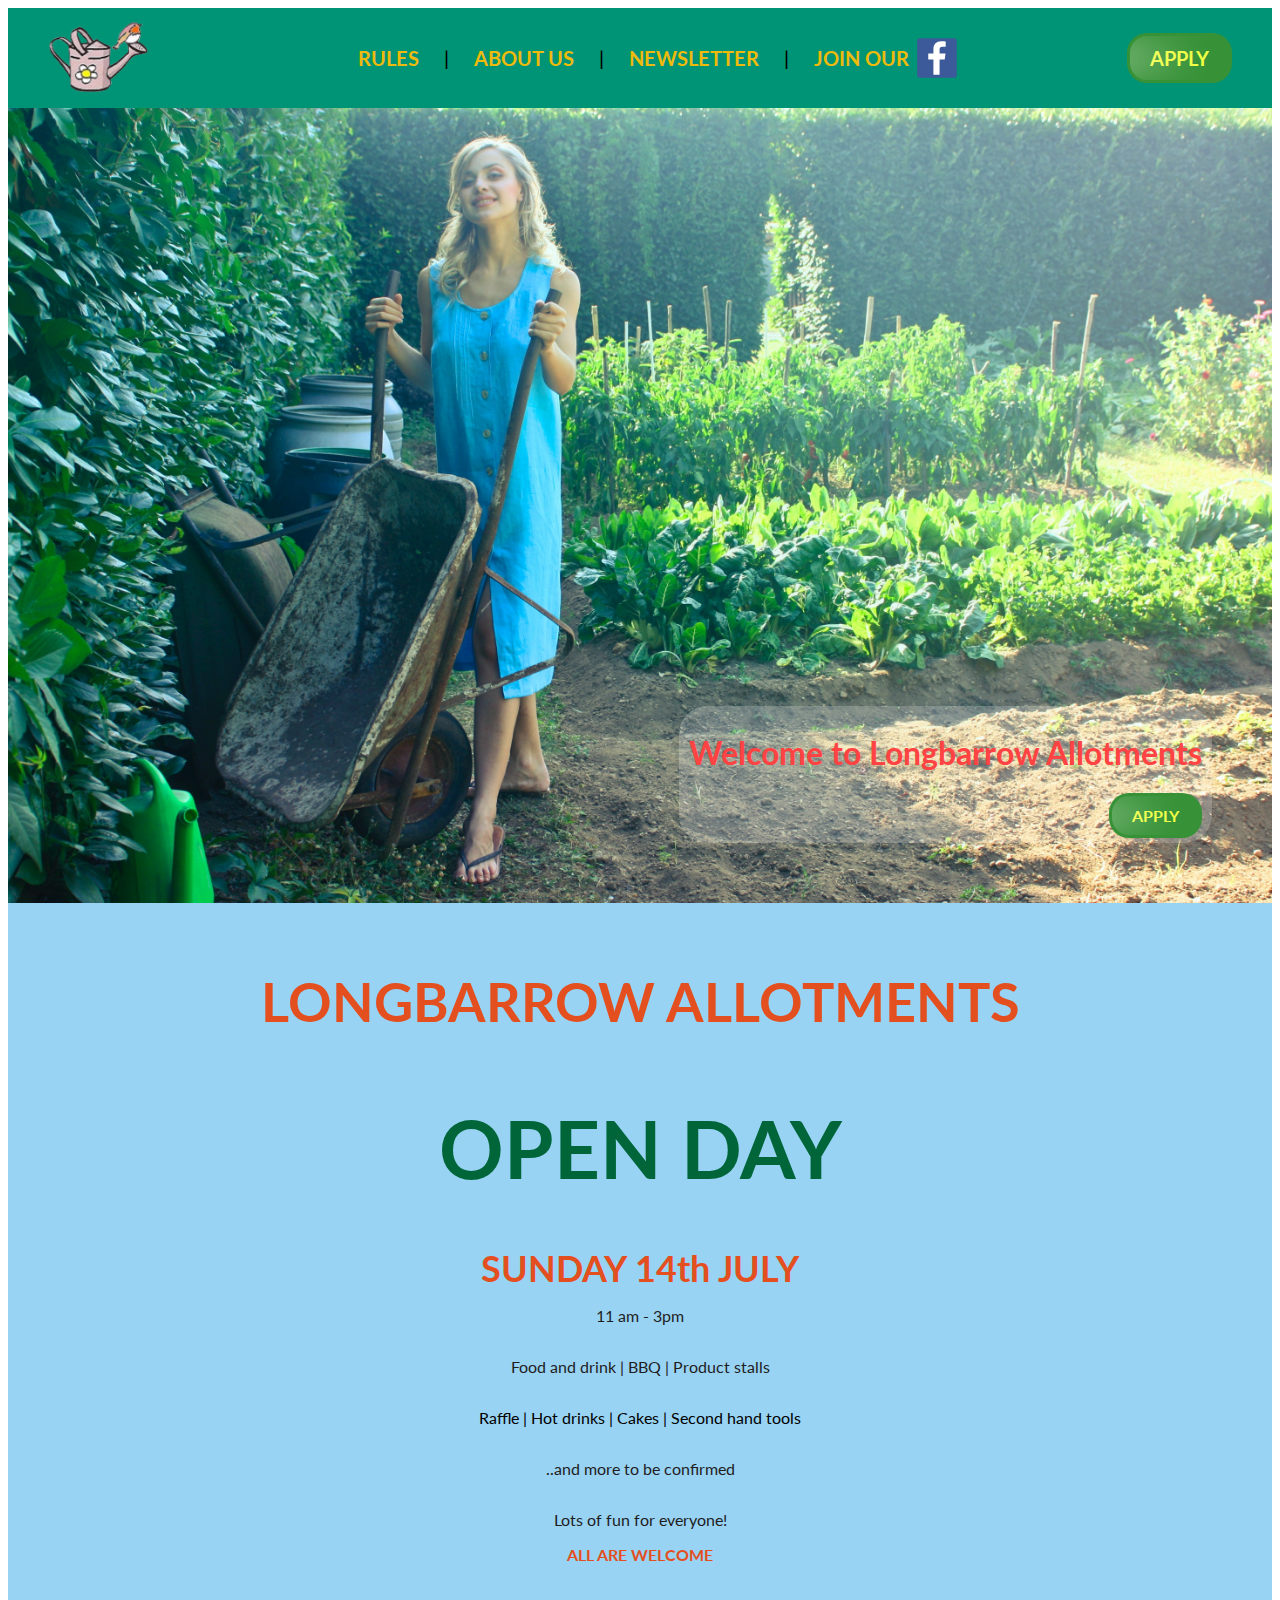
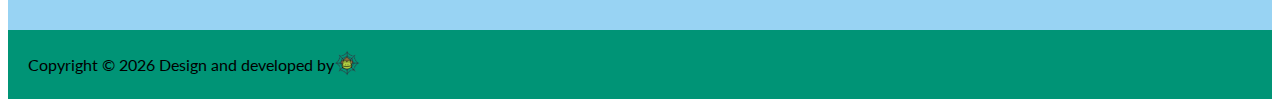
==== commit a54acd19: "footer repair" ====
--- a/index.html
+++ b/index.html
@@ -7,7 +7,7 @@
         <meta content="Allotments situated at site in Throop Road, Bournemouth. We have shop, meeting hut, wells to water our plants and more." name="description">
     <meta charset="UTF-8">
     <link rel="stylesheet" type="text/css" href="./css/style.css">
-    <script src="js/app.js" defer></script>
+    <script src="./js/app.js" defer></script>
     <title>Longbarrow Allotments Website</title>
 
 </head>
--- a/css/style.css
+++ b/css/style.css
@@ -1,6 +1,6 @@
 /*style.css*/
 
-@import url('https://fonts.googleapis.com/css2?family=Lato:ital,wght@0,100;0,300;0,400;0,700;0,900;1,100;1,300;1,400;1,700;1,900&display=swap')
+@import url('https://fonts.googleapis.com/css2?family=Lato:ital,wght@0,100;0,300;0,400;0,700;0,900;1,100;1,300;1,400;1,700;1,900&display=swap');
 /* navbar styling */
 
 /* Lato classes */
@@ -72,6 +72,7 @@
 p {
     font-size: 16px;
 }
+
 .nav-links {
     position: sticky;
     display: flex;
@@ -93,12 +94,10 @@
     display: flex;
     align-items: center;
     gap: 25px;
-
 }
 
 .nav-links ul li {
     list-style-type: none;
-
 }
 
 .link-item a {
@@ -154,20 +153,22 @@
 .nav-menu-mobile a:hover {
     text-decoration: underline; /* Underline on hover */
 }
+
 /*******************************************/
 /*************** mobile menu ***************/
 /*******************************************/
 #mobile-menu-list.show {
     display: none;
 }
+
 .nav-menu-mobile  {
     display: none;
 }
 
 @media screen and (max-width: 999px) {
-#mobile-menu-list.show {
-    display: flex;
-}
+    #mobile-menu-list.show {
+        display: flex;
+    }
 
     #mobile-menu {
         display: flex;
@@ -317,7 +318,6 @@
 }
 .events>h2 {
     text-align: center;
-    font-family: sans-serif;
 }
 
 .event{
@@ -354,6 +354,8 @@
 .event__fun{
     color: #1f1d1e;
 }
+
+/*
 .event__features{
 
 }
@@ -363,7 +365,53 @@
 .event__red-title--small{
 
 }
-
+*/
+@media screen and (max-width: 767px) {
+
+    .event{
+        padding: 66px 0;
+    }
+
+ 
+    .event__red-title--large{
+        font-size: 48px;
+        padding-bottom: 66px;
+    }
+    .event__green-title--large{
+        font-size:56px;
+        color: #006639;
+        padding-bottom: 50px;
+    }
+    .event__red-title{
+        font-size: 32px;
+    }
+    .event__times,
+    .event__features,
+    .event__fun{
+        color: #1f1d1e;
+    }        
+}
+
+@media screen and (max-width: 480px) {
+
+    .event{
+        padding: 66px 0;
+    }
+
+ 
+    .event__red-title--large{
+        font-size: 36px;
+        padding-bottom: 66px;
+    }
+    .event__green-title--large{
+        font-size:48px;
+        color: #006639;
+        padding-bottom: 50px;
+    }
+    .event__red-title{
+        font-size: 30px;
+    }
+}
 /******************************************************************/
 /***************************Application ***************************/
 /******************************************************************/
@@ -423,17 +471,22 @@
     border: 2px solid black;
     padding: 20px 40px;
 }
+
+/*
 .newsletter__body-title{}
 .newsletter__body-subtitle {}
+*/
+
 .newsletter__body-text {
     letter-spacing: 1px;
 }
 
 @media screen and (max-width: 999px) {
-    .newsletter__address{
+    .newsletter__address {
         padding: 20px 50px;
     }
 }
+
 @media screen and (max-width: 767px) {
     .newsletter__heading {
         flex-direction: column;
@@ -536,8 +589,8 @@
   position: relative;
   display: flex;
   border-radius: 15px;
-  background-color: #f4ẽ09;
-  color: #ẩc06ff;;
+  background-color: #f4e409;
+  color: #a63c06ff;
   margin-bottom: 10px;
   padding: 5px 5px 5px 45px;
 
@@ -563,8 +616,8 @@
 .rules-item {
   display: flex;
   border-radius: 15px;
-  background-color: #f4ẽ09;
-  color: #ẩc06ff;;
+  background-color: #f4e409;
+  color: #a63c06ff;
   margin-bottom: 5px;
   padding: 5px 5px 5px 45px;
 }
@@ -585,7 +638,7 @@
 /********* Footer *********/
 /**************************/
 
-footer {
+footer.footer {
     display: flex;
     align-items: center;
     background-color: #009476;
@@ -594,4 +647,5 @@
 
 img.monkey-logo {
     width: 26px;
+    height: 26px;
 }